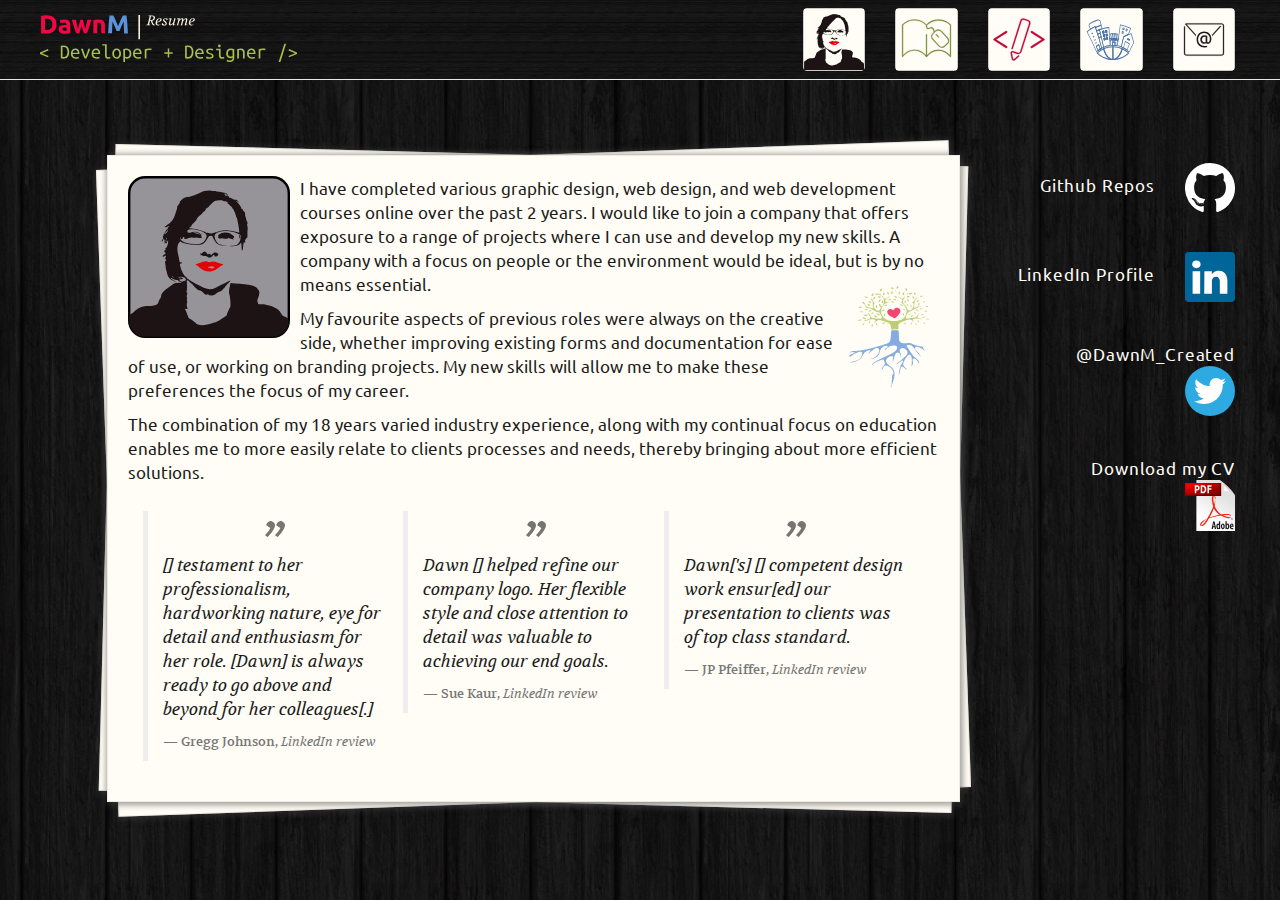
==== index.html @ 597c78db "first commit" ====
<!DOCTYPE html>
<html lang="en-GB">
<head>
  <title>DawnM | Resume</title>
  <meta charset="utf-8">
  <meta http-equiv="X-UA-Compatible" content="IE=edge">
  <meta name="viewport" content="width=device-width, initial-scale=1">

  <meta name="description" content="CV website for DawnM Calder-Murphy, Full Stack Development student, and Graphic Designer">
  <meta name="keywords" content="Fullstack developer, graduate, HTML, CSS, JavaScript, Python, Graphic Designer">
  <meta name="author" content="DawnM">

  <link href="bootstrap/css/bootstrap.css" rel="stylesheet">
  <link rel="stylesheet" type="text/css" href="assets/css/styles.css" />

  <link rel="icon" type="image/png" href="assets/favicomatic/favicon-32x32.png" sizes="32x32" />
  <link rel="icon" type="image/png" href="assets/favicomatic/favicon-16x16.png" sizes="16x16" />
</head>

<body>
  <!-- Header includes my name, job title & button to email me. To be added later: button for switching to site optimised for those with visual impairment.  -->
  <header>  
    <nav class="navbar navbar-default navbar-fixed-top">
      <div class="container-fluid">
        <div class="navbar-header">
          <a class="navbar-brand" href="index.html">
            <img alt="DawnM - Developer and Designer" src="assets/images/DawnM-resume-brand.svg">
          </a>
          <a class="btn btn-default navbar-btn" href="mailto:info@dawnm.uk" target="_blank"><img src="assets/images/navicon-emailme.svg" alt="Email me button" title="Email Me"></a>
          <a class="btn btn-default navbar-btn hidden-xs hidden-sm" href="work.html"><img src="assets/images/navicon-work.svg" alt="Work button" title="My Work Experience"></a>
          <a class="btn btn-default navbar-btn hidden-xs hidden-sm" href="skills.html"><img src="assets/images/navicon-skills.svg" alt="Skills button" title="My Skills"></a>
          <a class="btn btn-default navbar-btn hidden-xs hidden-sm" href="studies.html"><img src="assets/images/navicon-study.svg" alt="Studies button" title="My Studies"></a>
          <a class="btn btn-default navbar-btn hidden-xs hidden-sm" href="index.html"><img src="assets/images/navicon-author.svg" alt="Home button" title="About Me"></a>
        </div>
      </div>
    </nav>
  </header>

  <!-- Main content of the page. Should look like a stack of paper pages with info on. -->
  <main class="container-fluid"> 
    <div class="row row-table">
      
      <!-- this div will create the BOTTOM 'piece of paper' in the stack. None of the content needs to be visible but it does need to be included to ensure this 'piece of paper' is the same size as the top 'piece of paper' with the visible content. Bootstrap hidden classes and css visibility used so that this content doesn't interfere with screen readers. -->
      <div class="col-xs-10 col-xs-offset-1 col-sm-10 col-sm-offset-1 col-md-7 col-md-offset-1 col-lg-8 col-lg-offset-1 paper-stack">
        <div class="page bottom-page">
          <div class="clearfix">
            <img src="assets/images/author-img-grey.svg" alt="Author icon" class="author-img"> 
            <p>I have completed various graphic design, web design, and web development courses online over the past 2 years.  I would like to join a company that offers exposure to a range of projects where I can use and develop my new skills. A company with a focus on people or the environment would be ideal, but is by no means essential.</p>
            <img src="assets/images/cmlove-tree.svg" alt="tree of life" class="tree hidden-xs hidden-sm">
            <p class="hidden-xs">My favourite aspects of previous roles were always on the creative side, whether improving existing forms and documentation for ease of use, or working on branding projects. My new skills will allow me to make these preferences the focus of my career.</p>
            <p>The combination of my 18 years varied industry experience, along with my continual focus on education enables me to more easily relate to clients processes and needs, thereby bringing about more efficient solutions.</p>
          </div>
          <div class="hidden-md hidden-lg">
            <ul class="list-inline social-links">
              <li><a target="_blank" href="https://github.com/DawnM"><img src="assets/images/socicon-github-mark-dark.svg" alt="My Github Repos"></a></li>
              <li><a target="_blank" href="https://www.linkedin.com/in/dawn-caldermurphy/"><img src="assets/images/socicon-linkedin.svg" alt="View my LinkedIn"></a></li>
              <li><a target="_blank" href="https://twitter.com/DawnM_Created"><img src="assets/images/socicon-twitter.svg" alt="Check out my tweets"></a></li>
              <li><a target="_blank" href="#"><img src="assets/images/socicon-pdf.svg" alt="Download my CV"></a></li>
            </ul>
          </div>
          <div class="container-fluid hidden-xs hidden-sm">
            <blockquote class="col-lg-4">
              <img src="assets/images/quotes.svg" alt="quote marks" class="img-resposive center-block">
              <p>[] testament to her professionalism, hardworking nature, eye for detail and enthusiasm for her role. [Dawn] is always ready to go above and beyond for her colleagues[.]</p>
              <footer>Gregg Johnson, <cite title="Source Title">LinkedIn review</cite></footer>
            </blockquote>
            <blockquote class="col-lg-4">
              <img src="assets/images/quotes.svg" alt="quote marks" class="img-resposive center-block">
              <p>Dawn [] helped refine our company logo. Her flexible style and close attention to detail was valuable to achieving our end goals. </p>
              <footer>Sue Kaur, <cite title="Source Title">LinkedIn review</cite></footer>
            </blockquote>
            <blockquote class="col-lg-4">
              <img src="assets/images/quotes.svg" alt="quote marks" class="img-resposive center-block">
              <p>Dawn['s] [] competent design work ensur[ed] our presentation to clients was of top class standard.</p>
              <footer>JP Pfeiffer, <cite title="Source Title">LinkedIn review</cite></footer>
            </blockquote>
          </div>  
        </div>

        <!-- this div will create the MIDDLE 'piece of paper' in the stack. None of the content needs to be visible but it does need to be included to ensure this 'piece of paper' is the same size as the top 'piece of paper' with the visible content. Bootstrap hidden classes and css visibility used so that this content doesn't interfere with screen readers. -->
        <div class="page middle-page">
          <div class="clearfix">
            <img src="assets/images/author-img-grey.svg" alt="Author icon" class="author-img"> 
            <p>I have completed various graphic design, web design, and web development courses online over the past 2 years.  I would like to join a company that offers exposure to a range of projects where I can use and develop my new skills. A company with a focus on people or the environment would be ideal, but is by no means essential.</p>
            <img src="assets/images/cmlove-tree.svg" alt="tree of life" class="tree hidden-xs hidden-sm">
            <p class="hidden-xs">My favourite aspects of previous roles were always on the creative side, whether improving existing forms and documentation for ease of use, or working on branding projects. My new skills will allow me to make these preferences the focus of my career.</p>
            <p>The combination of my 18 years varied industry experience, along with my continual focus on education enables me to more easily relate to clients processes and needs, thereby bringing about more efficient solutions.</p>
          </div>
          <div class="hidden-md hidden-lg">
            <ul class="list-inline social-links">
              <li><a target="_blank" href="https://github.com/DawnM"><img src="assets/images/socicon-github-mark-dark.svg" alt="My Github Repos"></a></li>
              <li><a target="_blank" href="https://www.linkedin.com/in/dawn-caldermurphy/"><img src="assets/images/socicon-linkedin.svg" alt="View my LinkedIn"></a></li>
              <li><a target="_blank" href="https://twitter.com/DawnM_Created"><img src="assets/images/socicon-twitter.svg" alt="Check out my tweets"></a></li>
              <li><a target="_blank" href="#"><img src="assets/images/socicon-pdf.svg" alt="Download my CV"></a></li>
            </ul>
          </div>
          <div class="container-fluid hidden-xs hidden-sm">
            <blockquote class="col-lg-4">
              <img src="assets/images/quotes.svg" alt="quote marks" class="img-resposive center-block">
              <p>[] testament to her professionalism, hardworking nature, eye for detail and enthusiasm for her role. [Dawn] is always ready to go above and beyond for her colleagues[.]</p>
              <footer>Gregg Johnson, <cite title="Source Title">LinkedIn review</cite></footer>
            </blockquote>
            <blockquote class="col-lg-4">
              <img src="assets/images/quotes.svg" alt="quote marks" class="img-resposive center-block">
              <p>Dawn [] helped refine our company logo. Her flexible style and close attention to detail was valuable to achieving our end goals. </p>
              <footer>Sue Kaur, <cite title="Source Title">LinkedIn review</cite></footer>
            </blockquote>
            <blockquote class="col-lg-4">
              <img src="assets/images/quotes.svg" alt="quote marks" class="img-resposive center-block">
              <p>Dawn['s] [] competent design work ensur[ed] our presentation to clients was of top class standard.</p>
              <footer>JP Pfeiffer, <cite title="Source Title">LinkedIn review</cite></footer>
            </blockquote>
          </div>
        </div>

        <!-- this div will create the TOP 'piece of paper' in the stack. All content is visible, according to screen size settings. -->
        <div class="page top-page">
          <div class="clearfix">
            <img src="assets/images/author-img-grey.svg" alt="Author icon" class="author-img"> 
            <p>I have completed various graphic design, web design, and web development courses online over the past 2 years.  I would like to join a company that offers exposure to a range of projects where I can use and develop my new skills. A company with a focus on people or the environment would be ideal, but is by no means essential.</p>
            <img src="assets/images/cmlove-tree.svg" alt="tree of life" class="tree hidden-xs hidden-sm">
            <p class="hidden-xs">My favourite aspects of previous roles were always on the creative side, whether improving existing forms and documentation for ease of use, or working on branding projects. My new skills will allow me to make these preferences the focus of my career.</p>
            <p>The combination of my 18 years varied industry experience, along with my continual focus on education enables me to more easily relate to clients processes and needs, thereby bringing about more efficient solutions.</p>
          </div>
          <div class="hidden-md hidden-lg">
            <ul class="list-inline social-links">
              <li><a target="_blank" href="https://github.com/DawnM"><img src="assets/images/socicon-github-mark-dark.svg" alt="My Github Repos"></a></li>
              <li><a target="_blank" href="https://www.linkedin.com/in/dawn-caldermurphy/"><img src="assets/images/socicon-linkedin.svg" alt="View my LinkedIn"></a></li>
              <li><a target="_blank" href="https://twitter.com/DawnM_Created"><img src="assets/images/socicon-twitter.svg" alt="Check out my tweets"></a></li>
              <li><a target="_blank" href="#"><img src="assets/images/socicon-pdf.svg" alt="Download my CV"></a></li>
            </ul>
          </div>
          <div class="container-fluid hidden-xs hidden-sm">
            <blockquote class="col-lg-4">
              <img src="assets/images/quotes.svg" alt="quote marks" class="img-resposive center-block">
              <p>[] testament to her professionalism, hardworking nature, eye for detail and enthusiasm for her role. [Dawn] is always ready to go above and beyond for her colleagues[.]</p>
              <footer>Gregg Johnson, <cite title="Source Title">LinkedIn review</cite></footer>
            </blockquote>
            <blockquote class="col-lg-4">
              <img src="assets/images/quotes.svg" alt="quote marks" class="img-resposive center-block">
              <p>Dawn [] helped refine our company logo. Her flexible style and close attention to detail was valuable to achieving our end goals. </p>
              <footer>Sue Kaur, <cite title="Source Title">LinkedIn review</cite></footer>
            </blockquote>
            <blockquote class="col-lg-4">
              <img src="assets/images/quotes.svg" alt="quote marks" class="img-resposive center-block">
              <p>Dawn['s] [] competent design work ensur[ed] our presentation to clients was of top class standard.</p>
              <footer>JP Pfeiffer, <cite title="Source Title">LinkedIn review</cite></footer>
            </blockquote>
          </div>
        </div>
      </div>

      <div class="social-links hidden-xs hidden-sm col-md-4 col-md-offset-0 col-lg-3 col-lg-offset-0">
        <ul>
          <li><a target="_blank" href="https://github.com/DawnM">Github Repos<img class="social-icon" src="assets/images/socicon-github-mark-light.svg" alt="github icon"></a></li>
          <li><a target="_blank" href="https://www.linkedin.com/in/dawn-caldermurphy/">LinkedIn Profile<img class="social-icon" src="assets/images/socicon-linkedin.svg" alt="linkedin icon"></a></li>
          <li><a target="_blank" href="https://twitter.com/DawnM_Created">@DawnM_Created<img class="social-icon" src="assets/images/socicon-twitter.svg"></a></li>
          <li><a target="_blank" href="assets/Dawn-CM_CV-2018.pdf">Download my CV<img class="social-icon" src="assets/images/socicon-pdf.svg" alt="PDF icon"></a></li>
        </ul>
      </div>
      
    </div>
  </main>

  <!-- Footer contains the navbar on all portrait screens, so that its closer to the user's hand. On tablet landscape screens, and desktop, it should show in the top nav  -->
  <footer class="hidden-md hidden-lg">
    <nav class="navbar navbar-default navbar-fixed-bottom">
      <div class="container-fluid bottom-nav">
        <a class="btn btn-default navbar-btn" href="index.html"><img src="assets/images/navicon-author.svg" alt="Home button" title="About Me"></a>
        <a class="btn btn-default navbar-btn" href="studies.html"><img src="assets/images/navicon-study.svg" alt="Studies button" title="My Studies"></a>
        <a class="btn btn-default navbar-btn" href="skills.html"><img src="assets/images/navicon-skills.svg" alt="Skills button" title="My Skills"></a>
        <a class="btn btn-default navbar-btn" href="work.html"><img src="assets/images/navicon-work.svg" alt="Work button" title="My Work Experience"></a>
      </div>
    </nav>
  </footer>
  
</body>
</html>
---- assets/css/styles.css ----
@import url('https://fonts.googleapis.com/css?family=Ubuntu|Ubuntu+Mono');
@import url('https://fonts.googleapis.com/css?family=Volkhov:400,400i');
@import url('https://fonts.googleapis.com/css?family=Volkhov:700i');


body {
  font-family: 'Ubuntu', sans-serif;
  background-color: #151414;
  background-image: url("../images/dark_wood_@2X.png");
  background-size: contain;
  background-repeat: repeat;
  color: #1b1b1b;
  font-size: 1.2em;
}


/* ---------------- HEADER - all pages ---------------- */

header .navbar {
  background-color: #151414;
  background-image: url("../images/dark_wood_@2X-flipped.png");
  background-size: contain;
  border-radius: 0;
}

.navbar-header {
  min-width: 100%;
}

.navbar-brand {
  width: 80%;
  height: auto;
  float: left;
}

.navbar-btn {
  width: 15%;
  height: auto;
  float: right;
  margin-right: 5px;
}


/* ---------------- INDEX - main ---------------- */

main {
  padding: 10px 0;
  margin: 23% 0;
}

main .page {
  margin: 2% 0 27% 0;
}

.author-img {
  float: left;
  width: 30%;
  margin: 0 10px 5px 0;
}

.paper-stack {
  position: relative;
}

.clearfix {
  margin-bottom: 1em;
}

blockquote {
  font-size: 1em;
  font-family: 'Volkhov', serif;
  font-weight: 400;
  text-align: left;
}

blockquote img {
  height: 1em;
  margin-bottom: 1em;
  opacity: 0.6;
}

blockquote p {
  font-style: italic;
}


/* ---------------- INDEX - paper stack ---------------- */
.page {
  position: absolute; 
  left: 0;
  background-color: #fffdf5;
  padding: 5px;
  border: 1px solid rgba(217,215,208,0.5);
  -webkit-box-shadow: 2px 2px 4px -1px rgba(66,66,66,0.5);
  -moz-box-shadow: 2px 2px 4px -1px rgba(66,66,66,0.5);
  box-shadow: 1px 1px 6px 2px rgba(66,66,66,0.5);
  overflow: auto;
  z-index: auto;
}

.bottom-page {
  color: transparent;
  z-index: -2;
  transform: rotate(1.5deg);
}

.bottom-page .author-img {
  visibility: hidden;
}

.bottom-page .tree {
  visibility: hidden;
}

.bottom-page .social-links {
  visibility: hidden;
}

.middle-page {
  color: transparent;
  z-index: -1;
  transform: rotate(-2deg);
}

.middle-page .author-img{
  visibility: hidden;
}

.middle-page .tree{
  visibility: hidden;
}

.middle-page .social-links {
  visibility: hidden;
}



/* ---------------- INDEX - social links ---------------- */


ul.list-inline.social-links {
  text-align: center;
  display: flex;
  justify-content: space-around;
}

.social-links li:hover{
  text-decoration: underline;
}

main .social-links {
  padding-top: 5px;  
}


main .social-links img {
  width: 50px;
}



/* ---------------- STUDIES / WORK - panels ---------------- */

.panels .panel {
  max-height: 100%;
}

.study-panels .studies-general {
  margin-bottom: 0;
}

.panel-heading {
  font-size: 1.5em;
  font-family: 'Volkhov', serif;
  font-weight: 700;
  font-style: italic;
  text-align: center;
}

.studies-web,
.studies-web a {
  color: #3c3f2d;
}

.pie-bullet {
  margin-bottom: 0.2em;
}

 div.panel.panel-default.studies-web div.panel-heading {
  color: #3c3f2d;
 }

.studies-design,
.studies-design a {
  color: #720321;
 }

div.panel.panel-default.studies-design div.panel-heading {
  color: #720321;
 }

.studies-general,
.studies-general a {
  color: #404b59;
 }

div.panel.panel-default.studies-general div.panel-heading {
  color: #404b59;
 }

div.panel.panel-default {
  background-color: #fffdf5;
  padding: 5px;
  border: 1px solid rgba(217,215,208,0.5);
  -webkit-box-shadow: 2px 2px 4px -1px rgba(66,66,66,0.5);
  -moz-box-shadow: 2px 2px 4px -1px rgba(66,66,66,0.5);
  box-shadow: 1px 1px 6px 2px rgba(66,66,66,0.5);
  border-radius: 0;
 }

div.panel.panel-default div.panel-heading {
  background-color: transparent;
}

.list-group-item {
  background-color: transparent;
  border: none;
  padding: 0.3em;
  font-family: "Ubuntu Mono", "Ubuntu", sans-serif;
  text-decoration: none;
}


/* ---------------- SKILLS - images ---------------- */

.languages-img {
  min-height: 35vh;
  margin: 5vh;
}

.platforms-img {
  min-height: 35vh;
  margin: 5vh;
}

.pie {
  max-width: 90%;
  padding: 4px 0;
  text-align: center;
}

.pie-bullet {
  height: 1em;
  margin-right: 1em;
}

.skills-languages,
.skills-languages a,
.skills-platforms,
.skills-platforms a {
  color: #1b1b1b;
  font-family: "Ubuntu Mono", "Ubuntu", sans-serif;
}

.skills-image {
  width: 80%;
}


/* ------------- WORK - industry sector panel------------- */
  /* panels styles from STUDIES page needed no adaptation for this page */



/* ------------- WORK - timeline ------------- */
  /*  adapted from Code Institute : Resume tutorials  */

.history-heading {
  font-size: 1.5em;
  font-family: 'Volkhov', serif;
  font-weight: 700;
  font-style: italic;
  text-align: center;
}


.timeline-item {
  padding: 4em 2em 0em 2em;
  position: relative;
  color: #fffdf5;
  border-left: 1px solid;
}

main div:nth-child(6) {
  padding-bottom: 2.1em;
}

.timeline-item p {
  padding: 0;
  margin: 0; 
}

.timeline-item::before {
  content: attr(dates);
  position: absolute;
  left: 2.5em;
  top: 3em;
  display: block;
  font-family: 'Ubuntu Mono', sans-serif;
  font-size: 0.8em;
  letter-spacing: 0.2em;
  padding: 0;
  margin: 0;
}

.timeline-item::after {
  width: 12px;
  height: 12px;
  display: block;
  position: absolute;
  top: 2.4em;
  left: -6.5px;
  border-radius:12px;
  content: '';
  background: #fffdf5; 
}

.history-heading {
  color: #fffdf5;
  letter-spacing: 0.05em;
}

.employer {
  letter-spacing: 0.1em;
}

.job-title {
  font-size: 0.9em;
  font-style: italic;
  letter-spacing: 0.1em;
}

.work-panel,
.work-panel a {
  color: #1b1b1b;
  font-family: "Ubuntu Mono", "Ubuntu", sans-serif;
}

.helptext {
  font-style: italic;
  font-size: 0.9em;
}


/* ---------------- FOOTER - all pages ---------------- */

footer .navbar {
  border-radius: 0;
  background-color: #151414;
  background-image: url("../images/dark_wood_@2X-flipped.png");
  background-size: contain;
}

body > footer {
  position: fixed;
  bottom: 0;
}

.bottom-nav {
  display: flex;
  justify-content: space-around;
}

.navbar-btn {
  padding: 0;
}


/* ---------------- MEDIA QUERIES ---------------- */


@media screen and (min-width: 488px) and (max-width: 656px) {

  html {
    font-size: 13px;
  }

  .navbar-brand {
    width: 60%;
  }

  .navbar-btn {
    width: 12%;
  }

  main {
    margin: 20% 0;
  }
}

@media screen and (min-width: 656px) and (max-width: 824px) {

  html {
    font-size: 16px;
  }

  .navbar-header {
    min-width: 100%;
  }

  .navbar-brand {
    width: 50%;
    height: auto;
    float: left;
  }

  .navbar-btn {
    width: 9%;
    height: auto;
    margin: 15px;
  }

  main {
    margin: 18% 0;
  }

  .study-panels .panel {
    flex-basis: 400px;
    max-width: 600px;
  }

  .languages-img {
    margin-bottom: 2vh;
  }
}

@media screen and (min-width: 824px) and (max-width: 992px) {

  html {
    font-size: 17px;
  }

  .navbar-brand {
    width: 40%;
  }

  .navbar-btn {
    width: 7.5%;
  }

  main {
    margin: 15% 0;
  }
}

@media screen and (min-width: 992px) {

  html {
    font-size: 14px;
  }

  .navbar-brand {
    width: 37%;
    padding-left: 40px;
  }

  .navbar-btn {
    width: 6.5%;
    margin-right: 30px;
  }

  main {
    margin: 10% 0;
  }

  .tree {
     float: right;
     max-width: 16%;
     margin: -30px 10px 5px 5px; 
  }

  .social-links li {
    text-align: right;
    margin-right: 30px;
    list-style: none;
    padding-top: 40px;
  }

  .social-links li:first-child {
   padding-top: 20px;
  }

  .social-links a {
    color: #fffdf5;
    letter-spacing: 0.05em;
  }

  main .social-links img {
    width: 50px;
  }

  .social-icon {
    margin-left: 30px;
  }

  .skills {
    margin-top: 15%;
  }

  .page {
    padding: 20px;
  }



 .languages-img {
  background-image: url("../images/skills-languages-lg.svg");
  min-height: 25vh;
  margin-bottom: 6vh;
  }

  .coming-soon {
    color: #fffdf5;
    font-family: 'Ubuntu Mono', sans-serif;
    font-size: 0.9em;
    text-align: center;
    margin-top: 40px;
  }

  .work .panel {
    margin-left: 0;
  }
}

@media screen and (min-width: 1096px) {

  .navbar-brand {
    max-width: 25%;
  }

  .navbar-btn {
    max-width: 5%;
  }

  .author-img {
    max-width: 20%;
  }

  .tree {
    max-width: 10%;
    margin-top: -20px;
  }
}
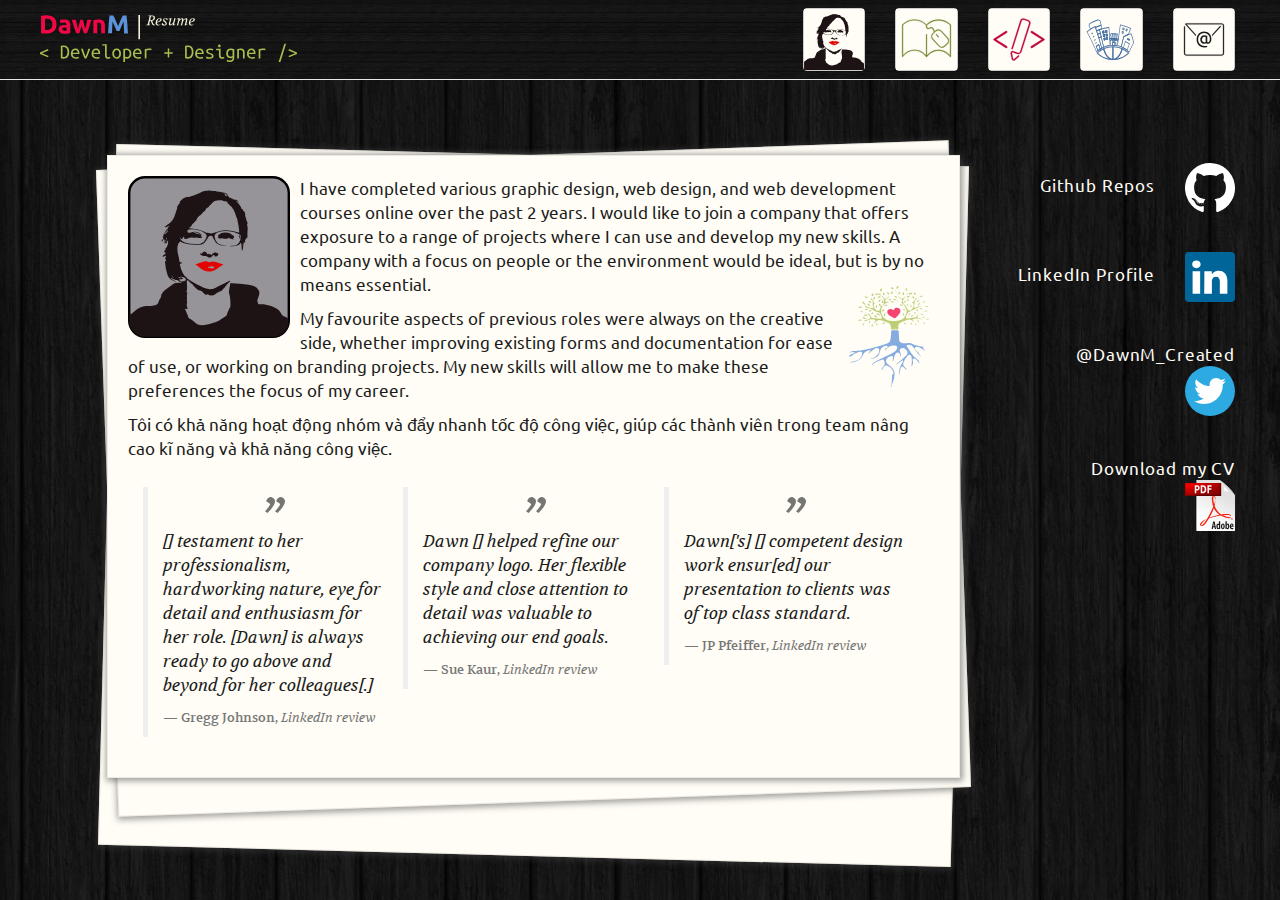
==== commit 7e3399f5: "Update index.html" ====
--- a/index.html
+++ b/index.html
@@ -45,7 +45,10 @@
         <div class="page bottom-page">
           <div class="clearfix">
             <img src="assets/images/author-img-grey.svg" alt="Author icon" class="author-img"> 
-            <p>I have completed various graphic design, web design, and web development courses online over the past 2 years.  I would like to join a company that offers exposure to a range of projects where I can use and develop my new skills. A company with a focus on people or the environment would be ideal, but is by no means essential.</p>
+            <p>Họ Tên : Quách Thành Thái.</p>
+            <p>Ngày Tháng Năm Sinh : 20 - 01 - 2000.</p>
+            <p>Quê quán : Thoại Sơn - An Giang.</p>
+            <p> Tôi đã hoàn thành nhiều khóa học thiết kế đồ họa, thiết kế web và phát triển web trực tuyến trong 2 năm qua. Tôi muốn tham gia một công ty cung cấp tiếp xúc với một loạt các dự án nơi tôi có thể sử dụng và phát triển các kỹ năng mới của mình. Một công ty tập trung vào con người hoặc môi trường sẽ là lý tưởng, nhưng không có nghĩa là thiết yếu.</p>
             <img src="assets/images/cmlove-tree.svg" alt="tree of life" class="tree hidden-xs hidden-sm">
             <p class="hidden-xs">My favourite aspects of previous roles were always on the creative side, whether improving existing forms and documentation for ease of use, or working on branding projects. My new skills will allow me to make these preferences the focus of my career.</p>
             <p>The combination of my 18 years varied industry experience, along with my continual focus on education enables me to more easily relate to clients processes and needs, thereby bringing about more efficient solutions.</p>
@@ -83,7 +86,7 @@
             <img src="assets/images/author-img-grey.svg" alt="Author icon" class="author-img"> 
             <p>I have completed various graphic design, web design, and web development courses online over the past 2 years.  I would like to join a company that offers exposure to a range of projects where I can use and develop my new skills. A company with a focus on people or the environment would be ideal, but is by no means essential.</p>
             <img src="assets/images/cmlove-tree.svg" alt="tree of life" class="tree hidden-xs hidden-sm">
-            <p class="hidden-xs">My favourite aspects of previous roles were always on the creative side, whether improving existing forms and documentation for ease of use, or working on branding projects. My new skills will allow me to make these preferences the focus of my career.</p>
+            <p class="hidden-xs">Các khía cạnh yêu thích của tôi về các vai trò trước đây luôn thuộc về mặt sáng tạo, cho dù cải thiện các biểu mẫu và tài liệu hiện có để dễ sử dụng hoặc làm việc trên các dự án xây dựng thương hiệu. Các kỹ năng mới của tôi sẽ cho phép tôi biến những sở thích này thành trọng tâm của sự nghiệp.</p>
             <p>The combination of my 18 years varied industry experience, along with my continual focus on education enables me to more easily relate to clients processes and needs, thereby bringing about more efficient solutions.</p>
           </div>
           <div class="hidden-md hidden-lg">
@@ -120,7 +123,7 @@
             <p>I have completed various graphic design, web design, and web development courses online over the past 2 years.  I would like to join a company that offers exposure to a range of projects where I can use and develop my new skills. A company with a focus on people or the environment would be ideal, but is by no means essential.</p>
             <img src="assets/images/cmlove-tree.svg" alt="tree of life" class="tree hidden-xs hidden-sm">
             <p class="hidden-xs">My favourite aspects of previous roles were always on the creative side, whether improving existing forms and documentation for ease of use, or working on branding projects. My new skills will allow me to make these preferences the focus of my career.</p>
-            <p>The combination of my 18 years varied industry experience, along with my continual focus on education enables me to more easily relate to clients processes and needs, thereby bringing about more efficient solutions.</p>
+            <p>Tôi có khả năng hoạt động nhóm và đẩy nhanh tốc độ công việc, giúp các thành viên trong team nâng cao kĩ năng và khả năng công việc.</p>
           </div>
           <div class="hidden-md hidden-lg">
             <ul class="list-inline social-links">
@@ -175,4 +178,4 @@
   </footer>
   
 </body>
-</html>+</html>
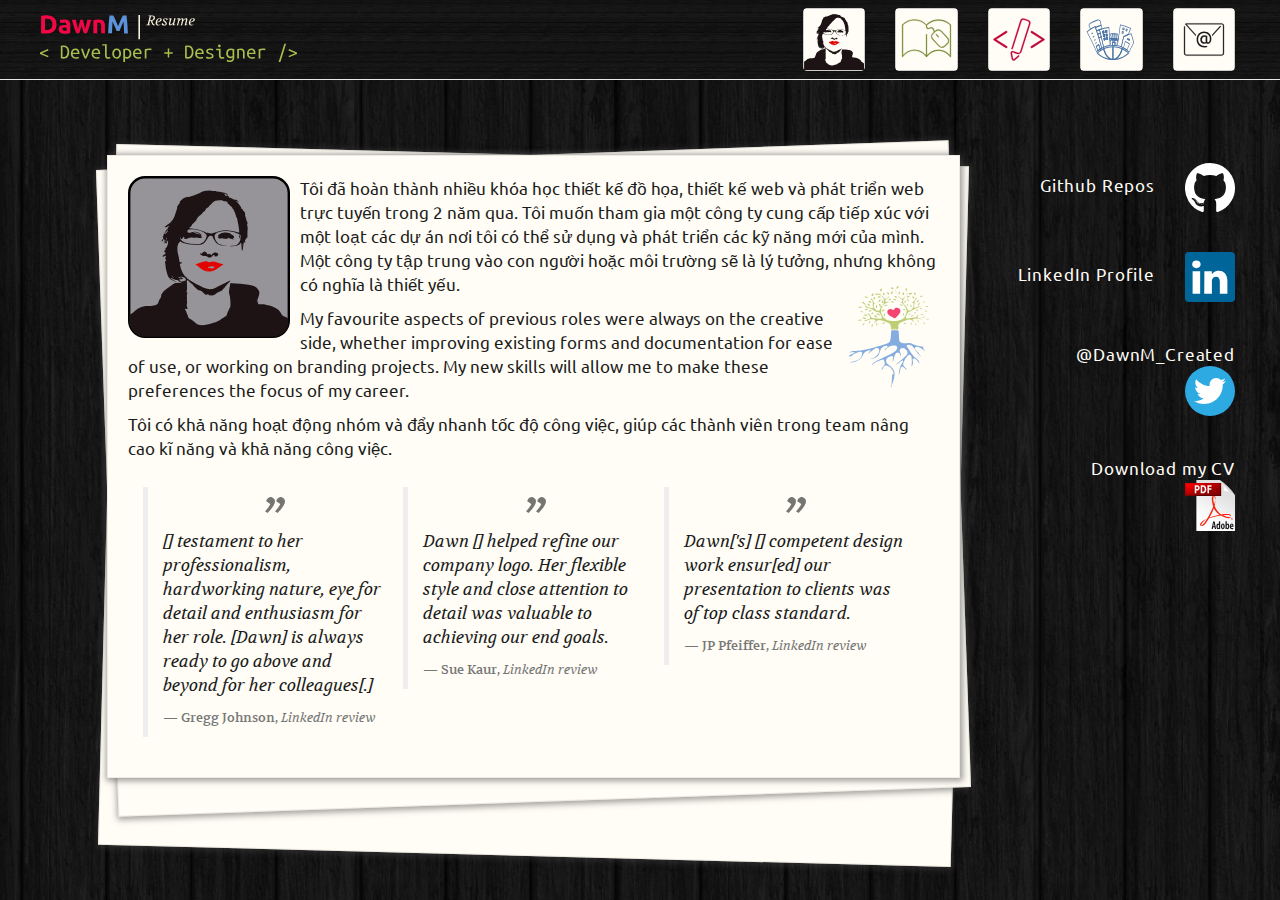
==== commit ff338af1: "Update index.html" ====
--- a/index.html
+++ b/index.html
@@ -84,7 +84,7 @@
         <div class="page middle-page">
           <div class="clearfix">
             <img src="assets/images/author-img-grey.svg" alt="Author icon" class="author-img"> 
-            <p>I have completed various graphic design, web design, and web development courses online over the past 2 years.  I would like to join a company that offers exposure to a range of projects where I can use and develop my new skills. A company with a focus on people or the environment would be ideal, but is by no means essential.</p>
+            <p> Tôi đã hoàn thành nhiều khóa học thiết kế đồ họa, thiết kế web và phát triển web trực tuyến trong 2 năm qua. Tôi muốn tham gia một công ty cung cấp tiếp xúc với một loạt các dự án nơi tôi có thể sử dụng và phát triển các kỹ năng mới của mình. Một công ty tập trung vào con người hoặc môi trường sẽ là lý tưởng, nhưng không có nghĩa là thiết yếu.</p>
             <img src="assets/images/cmlove-tree.svg" alt="tree of life" class="tree hidden-xs hidden-sm">
             <p class="hidden-xs">Các khía cạnh yêu thích của tôi về các vai trò trước đây luôn thuộc về mặt sáng tạo, cho dù cải thiện các biểu mẫu và tài liệu hiện có để dễ sử dụng hoặc làm việc trên các dự án xây dựng thương hiệu. Các kỹ năng mới của tôi sẽ cho phép tôi biến những sở thích này thành trọng tâm của sự nghiệp.</p>
             <p>The combination of my 18 years varied industry experience, along with my continual focus on education enables me to more easily relate to clients processes and needs, thereby bringing about more efficient solutions.</p>
@@ -120,7 +120,7 @@
         <div class="page top-page">
           <div class="clearfix">
             <img src="assets/images/author-img-grey.svg" alt="Author icon" class="author-img"> 
-            <p>I have completed various graphic design, web design, and web development courses online over the past 2 years.  I would like to join a company that offers exposure to a range of projects where I can use and develop my new skills. A company with a focus on people or the environment would be ideal, but is by no means essential.</p>
+            <p>Tôi đã hoàn thành nhiều khóa học thiết kế đồ họa, thiết kế web và phát triển web trực tuyến trong 2 năm qua. Tôi muốn tham gia một công ty cung cấp tiếp xúc với một loạt các dự án nơi tôi có thể sử dụng và phát triển các kỹ năng mới của mình. Một công ty tập trung vào con người hoặc môi trường sẽ là lý tưởng, nhưng không có nghĩa là thiết yếu.</p>
             <img src="assets/images/cmlove-tree.svg" alt="tree of life" class="tree hidden-xs hidden-sm">
             <p class="hidden-xs">My favourite aspects of previous roles were always on the creative side, whether improving existing forms and documentation for ease of use, or working on branding projects. My new skills will allow me to make these preferences the focus of my career.</p>
             <p>Tôi có khả năng hoạt động nhóm và đẩy nhanh tốc độ công việc, giúp các thành viên trong team nâng cao kĩ năng và khả năng công việc.</p>
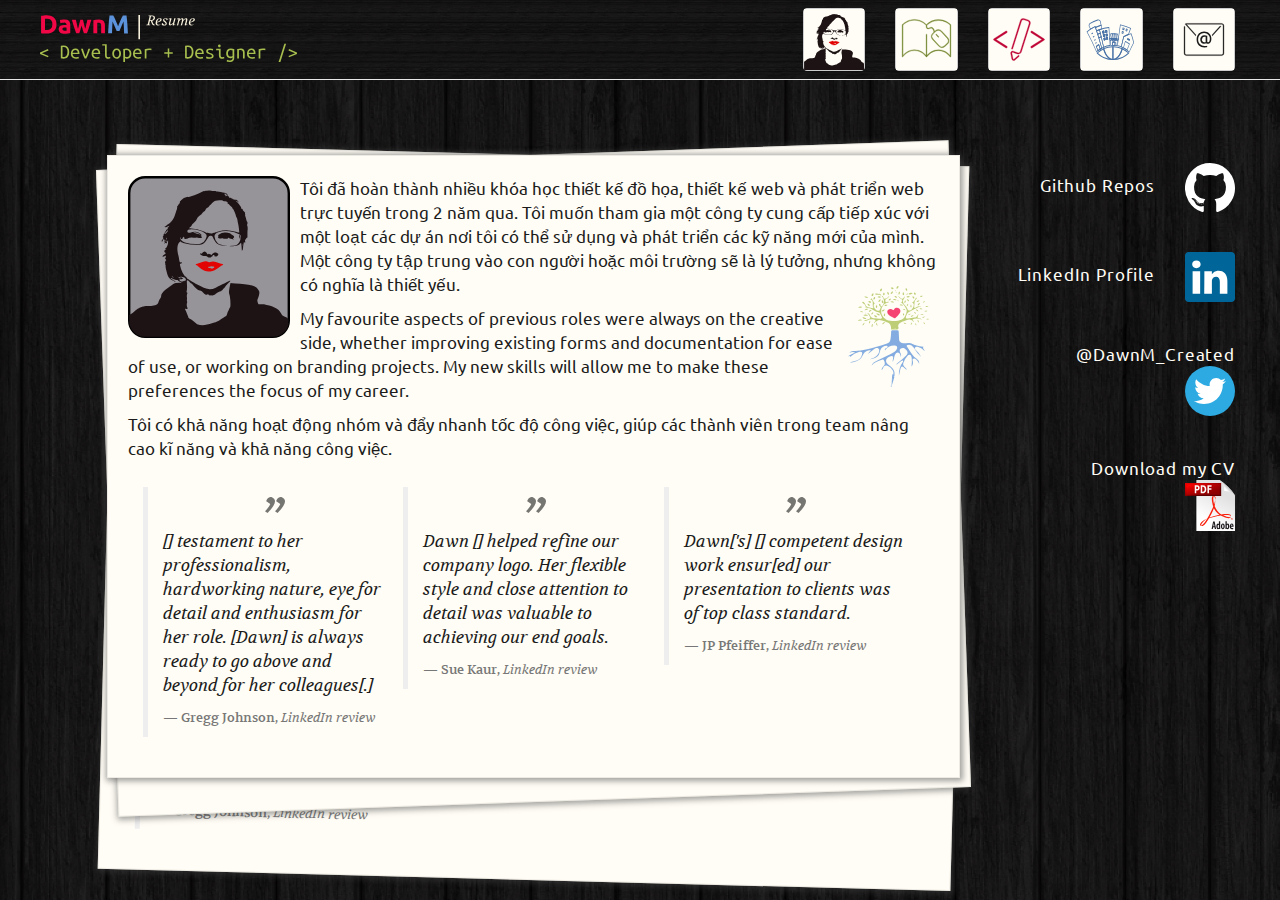
==== commit c0be5f9c: "Update index.html" ====
--- a/index.html
+++ b/index.html
@@ -50,7 +50,7 @@
             <p>Quê quán : Thoại Sơn - An Giang.</p>
             <p> Tôi đã hoàn thành nhiều khóa học thiết kế đồ họa, thiết kế web và phát triển web trực tuyến trong 2 năm qua. Tôi muốn tham gia một công ty cung cấp tiếp xúc với một loạt các dự án nơi tôi có thể sử dụng và phát triển các kỹ năng mới của mình. Một công ty tập trung vào con người hoặc môi trường sẽ là lý tưởng, nhưng không có nghĩa là thiết yếu.</p>
             <img src="assets/images/cmlove-tree.svg" alt="tree of life" class="tree hidden-xs hidden-sm">
-            <p class="hidden-xs">My favourite aspects of previous roles were always on the creative side, whether improving existing forms and documentation for ease of use, or working on branding projects. My new skills will allow me to make these preferences the focus of my career.</p>
+            <p class="hidden-xs">Các khía cạnh yêu thích của tôi về các vai trò trước đây luôn thuộc về mặt sáng tạo, cho dù cải thiện các biểu mẫu và tài liệu hiện có để dễ sử dụng hoặc làm việc trên các dự án xây dựng thương hiệu. Các kỹ năng mới của tôi sẽ cho phép tôi biến những sở thích này thành trọng tâm của sự nghiệp..</p>
             <p>The combination of my 18 years varied industry experience, along with my continual focus on education enables me to more easily relate to clients processes and needs, thereby bringing about more efficient solutions.</p>
           </div>
           <div class="hidden-md hidden-lg">
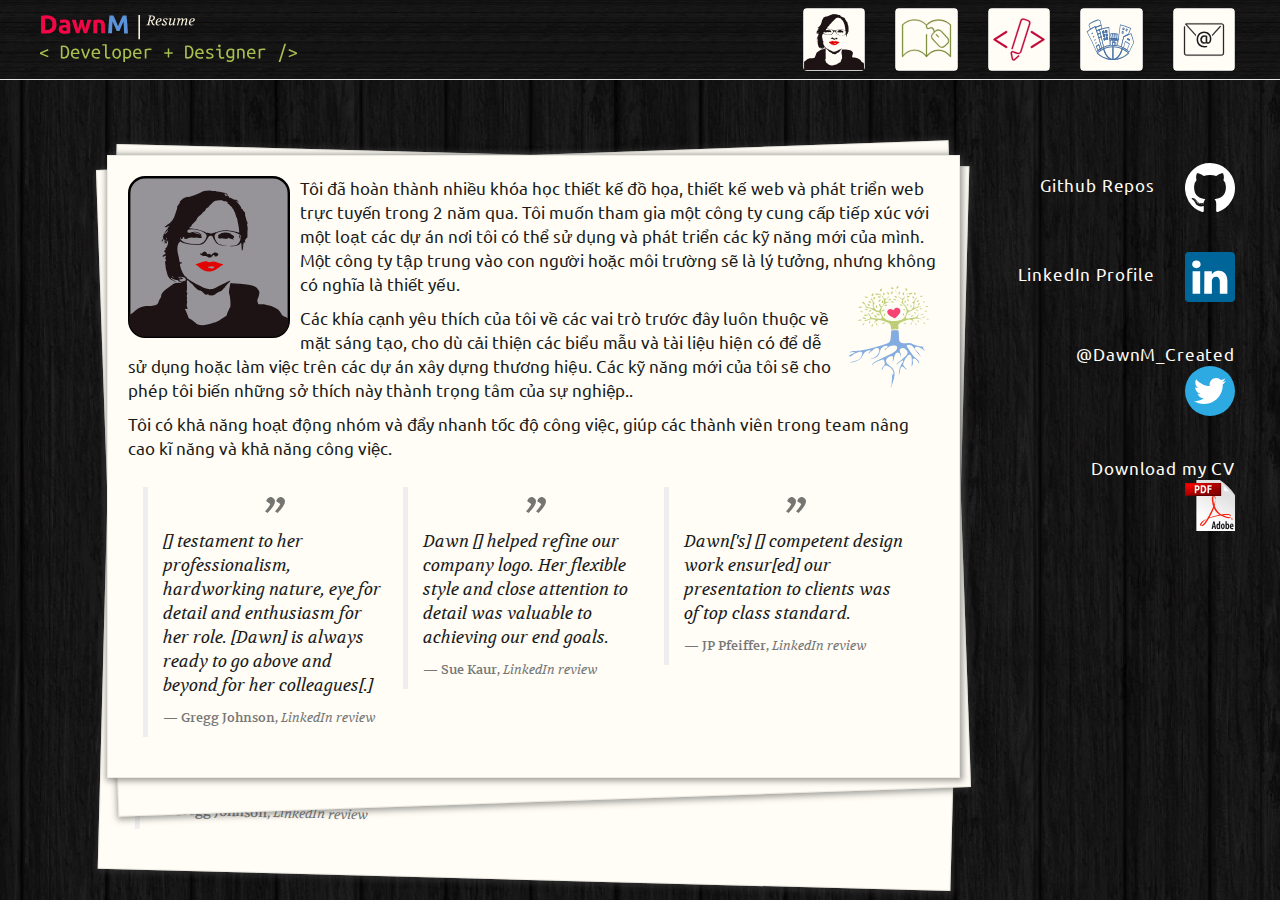
==== commit d570ba92: "Update index.html" ====
--- a/index.html
+++ b/index.html
@@ -122,7 +122,7 @@
             <img src="assets/images/author-img-grey.svg" alt="Author icon" class="author-img"> 
             <p>Tôi đã hoàn thành nhiều khóa học thiết kế đồ họa, thiết kế web và phát triển web trực tuyến trong 2 năm qua. Tôi muốn tham gia một công ty cung cấp tiếp xúc với một loạt các dự án nơi tôi có thể sử dụng và phát triển các kỹ năng mới của mình. Một công ty tập trung vào con người hoặc môi trường sẽ là lý tưởng, nhưng không có nghĩa là thiết yếu.</p>
             <img src="assets/images/cmlove-tree.svg" alt="tree of life" class="tree hidden-xs hidden-sm">
-            <p class="hidden-xs">My favourite aspects of previous roles were always on the creative side, whether improving existing forms and documentation for ease of use, or working on branding projects. My new skills will allow me to make these preferences the focus of my career.</p>
+            <p class="hidden-xs">Các khía cạnh yêu thích của tôi về các vai trò trước đây luôn thuộc về mặt sáng tạo, cho dù cải thiện các biểu mẫu và tài liệu hiện có để dễ sử dụng hoặc làm việc trên các dự án xây dựng thương hiệu. Các kỹ năng mới của tôi sẽ cho phép tôi biến những sở thích này thành trọng tâm của sự nghiệp..</p>
             <p>Tôi có khả năng hoạt động nhóm và đẩy nhanh tốc độ công việc, giúp các thành viên trong team nâng cao kĩ năng và khả năng công việc.</p>
           </div>
           <div class="hidden-md hidden-lg">
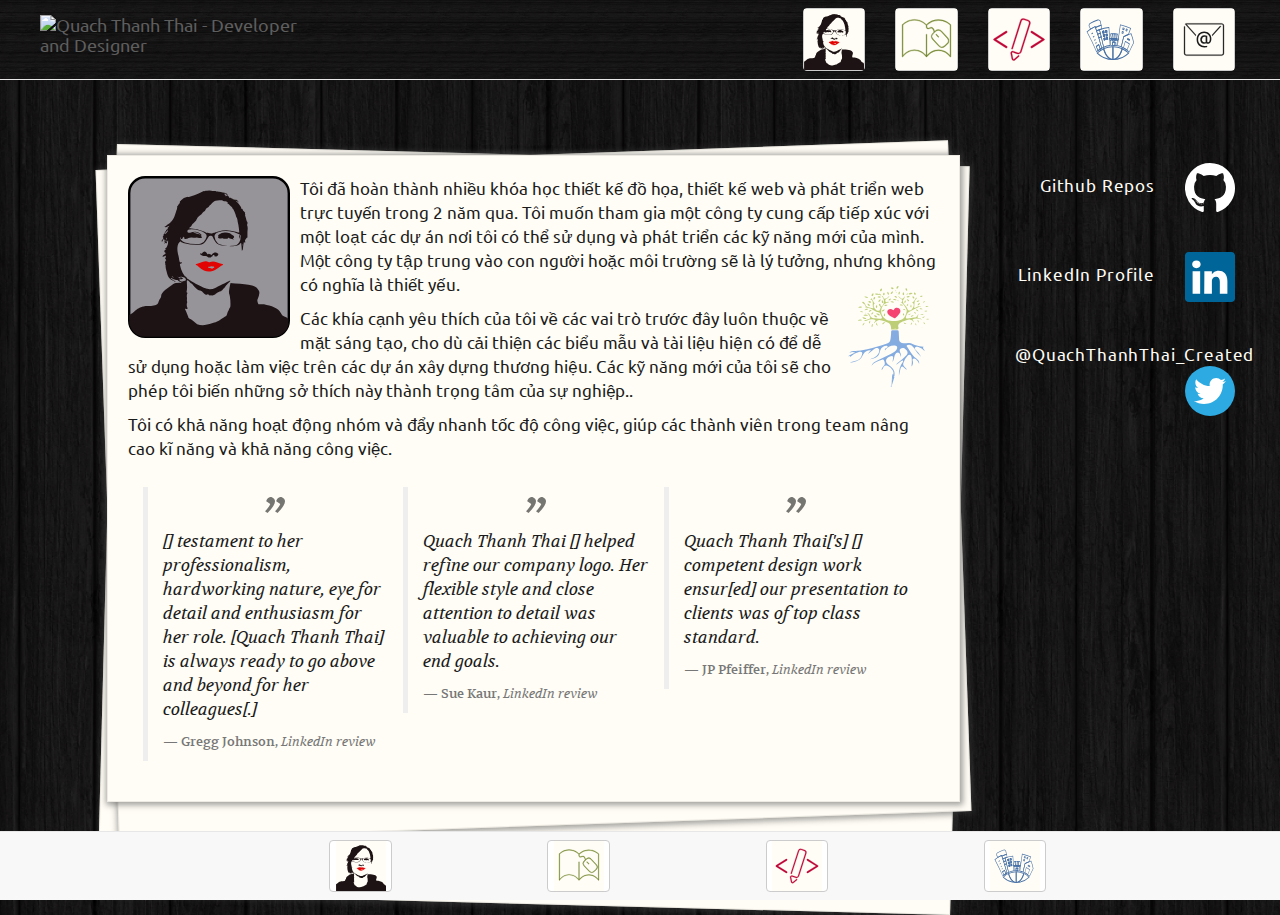
==== commit 8a8dd67e: "Update index.html" ====
--- a/index.html
+++ b/index.html
@@ -1,14 +1,14 @@
 <!DOCTYPE html>
 <html lang="en-GB">
 <head>
-  <title>DawnM | Resume</title>
+  <title>Quach Thanh Thai | Resume</title>
   <meta charset="utf-8">
   <meta http-equiv="X-UA-Compatible" content="IE=edge">
   <meta name="viewport" content="width=device-width, initial-scale=1">
 
-  <meta name="description" content="CV website for DawnM Calder-Murphy, Full Stack Development student, and Graphic Designer">
+  <meta name="description" content="CV website for Quach Thanh Thai Calder-Murphy, Full Stack Development student, and Graphic Designer">
   <meta name="keywords" content="Fullstack developer, graduate, HTML, CSS, JavaScript, Python, Graphic Designer">
-  <meta name="author" content="DawnM">
+  <meta name="author" content="Quach Thanh Thai">
 
   <link href="bootstrap/css/bootstrap.css" rel="stylesheet">
   <link rel="stylesheet" type="text/css" href="assets/css/styles.css" />
@@ -24,7 +24,7 @@
       <div class="container-fluid">
         <div class="navbar-header">
           <a class="navbar-brand" href="index.html">
-            <img alt="DawnM - Developer and Designer" src="assets/images/DawnM-resume-brand.svg">
+            <img alt="Quach Thanh Thai - Developer and Designer" src="assets/images/Quach Thanh Thai-resume-brand.svg">
           </a>
           <a class="btn btn-default navbar-btn" href="mailto:info@dawnm.uk" target="_blank"><img src="assets/images/navicon-emailme.svg" alt="Email me button" title="Email Me"></a>
           <a class="btn btn-default navbar-btn hidden-xs hidden-sm" href="work.html"><img src="assets/images/navicon-work.svg" alt="Work button" title="My Work Experience"></a>
@@ -55,26 +55,26 @@
           </div>
           <div class="hidden-md hidden-lg">
             <ul class="list-inline social-links">
-              <li><a target="_blank" href="https://github.com/DawnM"><img src="assets/images/socicon-github-mark-dark.svg" alt="My Github Repos"></a></li>
+              <li><a target="_blank" href="https://github.com/Quach Thanh Thai"><img src="assets/images/socicon-github-mark-dark.svg" alt="My Github Repos"></a></li>
               <li><a target="_blank" href="https://www.linkedin.com/in/dawn-caldermurphy/"><img src="assets/images/socicon-linkedin.svg" alt="View my LinkedIn"></a></li>
-              <li><a target="_blank" href="https://twitter.com/DawnM_Created"><img src="assets/images/socicon-twitter.svg" alt="Check out my tweets"></a></li>
+              <li><a target="_blank" href="https://twitter.com/Quach Thanh Thai_Created"><img src="assets/images/socicon-twitter.svg" alt="Check out my tweets"></a></li>
               <li><a target="_blank" href="#"><img src="assets/images/socicon-pdf.svg" alt="Download my CV"></a></li>
             </ul>
           </div>
           <div class="container-fluid hidden-xs hidden-sm">
             <blockquote class="col-lg-4">
               <img src="assets/images/quotes.svg" alt="quote marks" class="img-resposive center-block">
-              <p>[] testament to her professionalism, hardworking nature, eye for detail and enthusiasm for her role. [Dawn] is always ready to go above and beyond for her colleagues[.]</p>
+              <p>[] testament to her professionalism, hardworking nature, eye for detail and enthusiasm for her role. [Quach Thanh Thai] is always ready to go above and beyond for her colleagues[.]</p>
               <footer>Gregg Johnson, <cite title="Source Title">LinkedIn review</cite></footer>
             </blockquote>
             <blockquote class="col-lg-4">
               <img src="assets/images/quotes.svg" alt="quote marks" class="img-resposive center-block">
-              <p>Dawn [] helped refine our company logo. Her flexible style and close attention to detail was valuable to achieving our end goals. </p>
+              <p>Quach Thanh Thai [] helped refine our company logo. Her flexible style and close attention to detail was valuable to achieving our end goals. </p>
               <footer>Sue Kaur, <cite title="Source Title">LinkedIn review</cite></footer>
             </blockquote>
             <blockquote class="col-lg-4">
               <img src="assets/images/quotes.svg" alt="quote marks" class="img-resposive center-block">
-              <p>Dawn['s] [] competent design work ensur[ed] our presentation to clients was of top class standard.</p>
+              <p>Quach Thanh Thai['s] [] competent design work ensur[ed] our presentation to clients was of top class standard.</p>
               <footer>JP Pfeiffer, <cite title="Source Title">LinkedIn review</cite></footer>
             </blockquote>
           </div>  
@@ -91,26 +91,26 @@
           </div>
           <div class="hidden-md hidden-lg">
             <ul class="list-inline social-links">
-              <li><a target="_blank" href="https://github.com/DawnM"><img src="assets/images/socicon-github-mark-dark.svg" alt="My Github Repos"></a></li>
+              <li><a target="_blank" href="https://github.com/Quach Thanh Thai"><img src="assets/images/socicon-github-mark-dark.svg" alt="My Github Repos"></a></li>
               <li><a target="_blank" href="https://www.linkedin.com/in/dawn-caldermurphy/"><img src="assets/images/socicon-linkedin.svg" alt="View my LinkedIn"></a></li>
-              <li><a target="_blank" href="https://twitter.com/DawnM_Created"><img src="assets/images/socicon-twitter.svg" alt="Check out my tweets"></a></li>
+              <li><a target="_blank" href="https://twitter.com/Quach Thanh Thai_Created"><img src="assets/images/socicon-twitter.svg" alt="Check out my tweets"></a></li>
               <li><a target="_blank" href="#"><img src="assets/images/socicon-pdf.svg" alt="Download my CV"></a></li>
             </ul>
           </div>
           <div class="container-fluid hidden-xs hidden-sm">
             <blockquote class="col-lg-4">
               <img src="assets/images/quotes.svg" alt="quote marks" class="img-resposive center-block">
-              <p>[] testament to her professionalism, hardworking nature, eye for detail and enthusiasm for her role. [Dawn] is always ready to go above and beyond for her colleagues[.]</p>
+              <p>[] testament to her professionalism, hardworking nature, eye for detail and enthusiasm for her role. [Quach Thanh Thai] is always ready to go above and beyond for her colleagues[.]</p>
               <footer>Gregg Johnson, <cite title="Source Title">LinkedIn review</cite></footer>
             </blockquote>
             <blockquote class="col-lg-4">
               <img src="assets/images/quotes.svg" alt="quote marks" class="img-resposive center-block">
-              <p>Dawn [] helped refine our company logo. Her flexible style and close attention to detail was valuable to achieving our end goals. </p>
+              <p>Quach Thanh Thai [] helped refine our company logo. Her flexible style and close attention to detail was valuable to achieving our end goals. </p>
               <footer>Sue Kaur, <cite title="Source Title">LinkedIn review</cite></footer>
             </blockquote>
             <blockquote class="col-lg-4">
               <img src="assets/images/quotes.svg" alt="quote marks" class="img-resposive center-block">
-              <p>Dawn['s] [] competent design work ensur[ed] our presentation to clients was of top class standard.</p>
+              <p>Quach Thanh Thai['s] [] competent design work ensur[ed] our presentation to clients was of top class standard.</p>
               <footer>JP Pfeiffer, <cite title="Source Title">LinkedIn review</cite></footer>
             </blockquote>
           </div>
@@ -127,26 +127,26 @@
           </div>
           <div class="hidden-md hidden-lg">
             <ul class="list-inline social-links">
-              <li><a target="_blank" href="https://github.com/DawnM"><img src="assets/images/socicon-github-mark-dark.svg" alt="My Github Repos"></a></li>
+              <li><a target="_blank" href="https://github.com/Quach Thanh Thai"><img src="assets/images/socicon-github-mark-dark.svg" alt="My Github Repos"></a></li>
               <li><a target="_blank" href="https://www.linkedin.com/in/dawn-caldermurphy/"><img src="assets/images/socicon-linkedin.svg" alt="View my LinkedIn"></a></li>
-              <li><a target="_blank" href="https://twitter.com/DawnM_Created"><img src="assets/images/socicon-twitter.svg" alt="Check out my tweets"></a></li>
+              <li><a target="_blank" href="https://twitter.com/Quach Thanh Thai_Created"><img src="assets/images/socicon-twitter.svg" alt="Check out my tweets"></a></li>
               <li><a target="_blank" href="#"><img src="assets/images/socicon-pdf.svg" alt="Download my CV"></a></li>
             </ul>
           </div>
           <div class="container-fluid hidden-xs hidden-sm">
             <blockquote class="col-lg-4">
               <img src="assets/images/quotes.svg" alt="quote marks" class="img-resposive center-block">
-              <p>[] testament to her professionalism, hardworking nature, eye for detail and enthusiasm for her role. [Dawn] is always ready to go above and beyond for her colleagues[.]</p>
+              <p>[] testament to her professionalism, hardworking nature, eye for detail and enthusiasm for her role. [Quach Thanh Thai] is always ready to go above and beyond for her colleagues[.]</p>
               <footer>Gregg Johnson, <cite title="Source Title">LinkedIn review</cite></footer>
             </blockquote>
             <blockquote class="col-lg-4">
               <img src="assets/images/quotes.svg" alt="quote marks" class="img-resposive center-block">
-              <p>Dawn [] helped refine our company logo. Her flexible style and close attention to detail was valuable to achieving our end goals. </p>
+              <p>Quach Thanh Thai [] helped refine our company logo. Her flexible style and close attention to detail was valuable to achieving our end goals. </p>
               <footer>Sue Kaur, <cite title="Source Title">LinkedIn review</cite></footer>
             </blockquote>
             <blockquote class="col-lg-4">
               <img src="assets/images/quotes.svg" alt="quote marks" class="img-resposive center-block">
-              <p>Dawn['s] [] competent design work ensur[ed] our presentation to clients was of top class standard.</p>
+              <p>Quach Thanh Thai['s] [] competent design work ensur[ed] our presentation to clients was of top class standard.</p>
               <footer>JP Pfeiffer, <cite title="Source Title">LinkedIn review</cite></footer>
             </blockquote>
           </div>
@@ -155,11 +155,10 @@
 
       <div class="social-links hidden-xs hidden-sm col-md-4 col-md-offset-0 col-lg-3 col-lg-offset-0">
         <ul>
-          <li><a target="_blank" href="https://github.com/DawnM">Github Repos<img class="social-icon" src="assets/images/socicon-github-mark-light.svg" alt="github icon"></a></li>
+          <li><a target="_blank" href="https://github.com/">Github Repos<img class="social-icon" src="assets/images/socicon-github-mark-light.svg" alt="github icon"></a></li>
           <li><a target="_blank" href="https://www.linkedin.com/in/dawn-caldermurphy/">LinkedIn Profile<img class="social-icon" src="assets/images/socicon-linkedin.svg" alt="linkedin icon"></a></li>
-          <li><a target="_blank" href="https://twitter.com/DawnM_Created">@DawnM_Created<img class="social-icon" src="assets/images/socicon-twitter.svg"></a></li>
-          <li><a target="_blank" href="assets/Dawn-CM_CV-2018.pdf">Download my CV<img class="social-icon" src="assets/images/socicon-pdf.svg" alt="PDF icon"></a></li>
-        </ul>
+          <li><a target="_blank" href="https://twitter.com/QuachThanhThai_Created">@QuachThanhThai_Created<img class="social-icon" src="assets/images/socicon-twitter.svg"></a></li>
+          <li><a target="_blank" href="assets/QuachThanhThai
       </div>
       
     </div>
